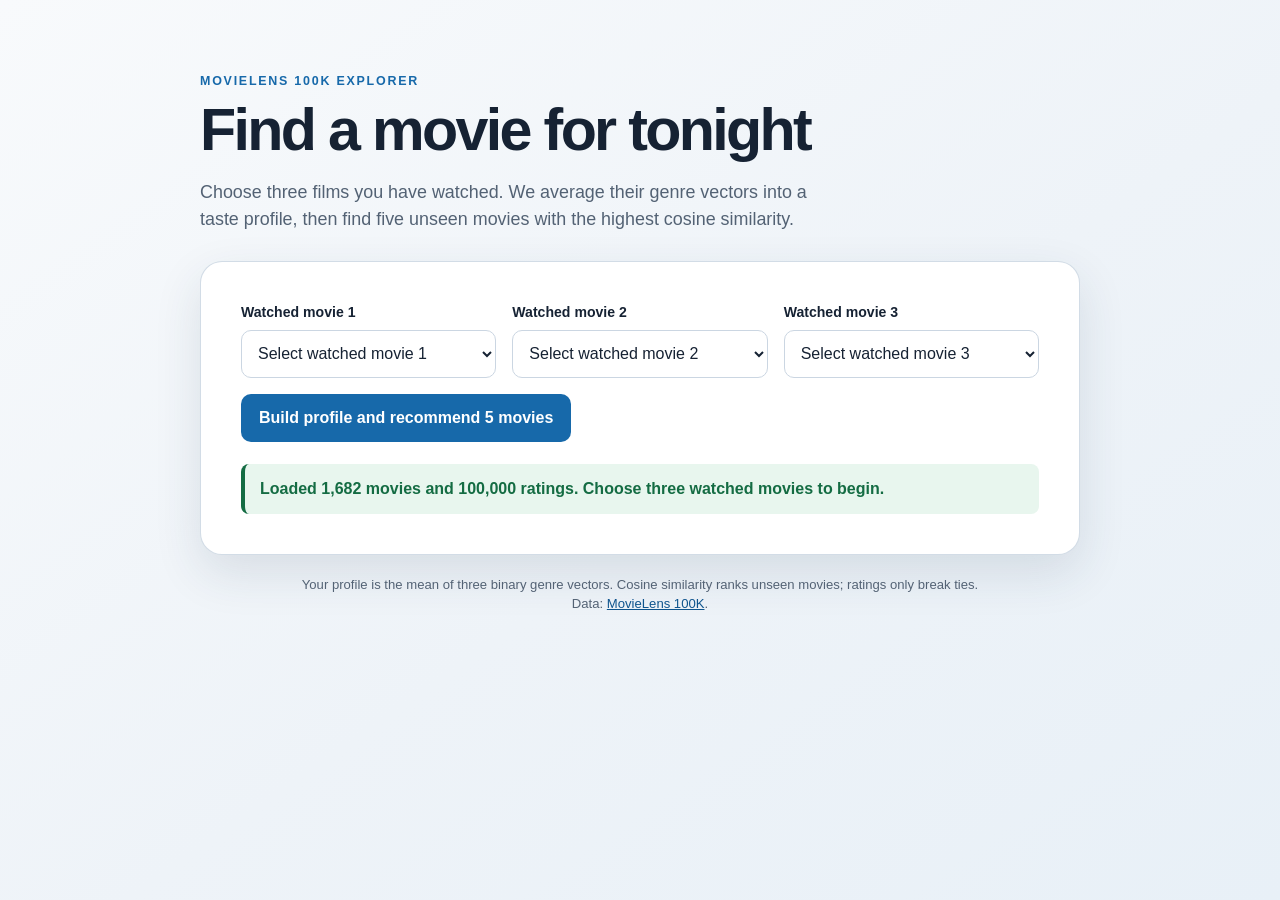
==== content-based-movie-recommender/index.html @ f278a1c8 "HW2 init commit" ====
<!DOCTYPE html>
<html lang="en">
<head>
    <meta charset="UTF-8">
    <meta name="viewport" content="width=device-width, initial-scale=1.0">
    <meta name="description" content="Build a genre profile from three watched movies and discover five MovieLens recommendations.">
    <title>Content-Based Movie Recommender</title>
    <link rel="stylesheet" href="style.css">
    <script src="data.js" defer></script>
    <script src="script.js" defer></script>
</head>
<body>
    <main class="app-shell">
        <header class="intro">
            <p class="eyebrow">MovieLens 100K explorer</p>
            <h1>Find a movie for tonight</h1>
            <p class="intro-copy">
                Choose three films you have watched. We average their genre vectors into a taste
                profile, then find five unseen movies with the highest cosine similarity.
            </p>
        </header>

        <section id="recommender-panel" class="panel" aria-labelledby="recommender-heading" aria-busy="true">
            <h2 id="recommender-heading" class="visually-hidden">Movie recommender controls</h2>

            <form id="recommender-form" class="controls">
                <div class="field">
                    <label for="watched-movie-1">Watched movie 1</label>
                    <select id="watched-movie-1" name="watched-movie-1" data-profile-movie required disabled>
                        <option value="">Loading movies…</option>
                    </select>
                </div>

                <div class="field">
                    <label for="watched-movie-2">Watched movie 2</label>
                    <select id="watched-movie-2" name="watched-movie-2" data-profile-movie required disabled>
                        <option value="">Loading movies…</option>
                    </select>
                </div>

                <div class="field">
                    <label for="watched-movie-3">Watched movie 3</label>
                    <select id="watched-movie-3" name="watched-movie-3" data-profile-movie required disabled>
                        <option value="">Loading movies…</option>
                    </select>
                </div>

                <button id="recommend-button" type="submit" disabled>
                    Build profile and recommend 5 movies
                </button>
            </form>

            <div class="feedback-row">
                <p id="result" class="status status--loading" role="status" aria-live="polite">
                    Loading movie data…
                </p>
                <button id="retry-button" class="retry-button" type="button" hidden>Try again</button>
            </div>

            <section id="profile-summary" class="profile-summary" aria-labelledby="profile-heading" hidden>
                <h2 id="profile-heading">Your averaged genre profile</h2>
                <p>Each weight is the share of your three watched movies containing that genre.</p>
                <ul id="profile-genres" class="profile-genres"></ul>
            </section>

            <section class="results" aria-labelledby="results-heading">
                <h2 id="results-heading" hidden>Recommendations</h2>
                <ol id="recommendation-list" class="recommendation-list"></ol>
            </section>
        </section>

        <footer>
            <p>
                Your profile is the mean of three binary genre vectors. Cosine similarity ranks
                unseen movies; ratings only break ties. Data: <a href="https://grouplens.org/datasets/movielens/100k/">MovieLens 100K</a>.
            </p>
        </footer>
    </main>
</body>
</html>
---- content-based-movie-recommender/style.css ----
:root {
    color-scheme: light;
    --page: #eef3f8;
    --surface: #ffffff;
    --surface-muted: #f5f8fb;
    --text: #162233;
    --text-muted: #536274;
    --border: #cbd6e2;
    --accent: #1769aa;
    --accent-hover: #0e548d;
    --accent-soft: #e4f1fb;
    --success: #146c43;
    --success-soft: #e8f6ee;
    --warning: #76530b;
    --warning-soft: #fff5d7;
    --error: #a61b1b;
    --error-soft: #fdecec;
    --shadow: 0 18px 48px rgba(30, 55, 82, 0.12);
    --radius-lg: 22px;
    --radius-md: 12px;
}

* {
    box-sizing: border-box;
}

body {
    min-width: 320px;
    min-height: 100vh;
    margin: 0;
    padding: clamp(24px, 6vw, 72px) 20px;
    background: linear-gradient(145deg, #f8fafc 0%, var(--page) 55%, #e8f0f7 100%);
    color: var(--text);
    font-family: Inter, ui-sans-serif, -apple-system, BlinkMacSystemFont, "Segoe UI", sans-serif;
    line-height: 1.5;
}

button,
select {
    font: inherit;
}

.app-shell {
    width: min(880px, 100%);
    margin: 0 auto;
}

.intro {
    max-width: 690px;
    margin-bottom: 28px;
}

.eyebrow {
    margin: 0 0 8px;
    color: var(--accent);
    font-size: 0.78rem;
    font-weight: 800;
    letter-spacing: 0.14em;
    text-transform: uppercase;
}

h1 {
    margin: 0;
    font-size: clamp(2rem, 6vw, 3.7rem);
    line-height: 1.05;
    letter-spacing: -0.045em;
}

.intro-copy {
    max-width: 650px;
    margin: 18px 0 0;
    color: var(--text-muted);
    font-size: clamp(1rem, 2vw, 1.12rem);
}

.panel {
    padding: clamp(20px, 5vw, 40px);
    background: var(--surface);
    border: 1px solid rgba(203, 214, 226, 0.85);
    border-radius: var(--radius-lg);
    box-shadow: var(--shadow);
}

.controls {
    display: grid;
    grid-template-columns: repeat(3, minmax(0, 1fr));
    gap: 16px;
    align-items: end;
}

.field {
    display: grid;
    gap: 7px;
}

label {
    font-size: 0.88rem;
    font-weight: 750;
}

select {
    width: 100%;
    min-height: 48px;
    padding: 10px 38px 10px 12px;
    color: var(--text);
    background-color: var(--surface);
    border: 1px solid var(--border);
    border-radius: 10px;
    cursor: pointer;
}

select:hover:not(:disabled) {
    border-color: #8ba4bb;
}

button {
    min-height: 48px;
    padding: 11px 18px;
    border: 0;
    border-radius: 10px;
    font-weight: 750;
    cursor: pointer;
}

#recommend-button {
    grid-column: 1 / -1;
    justify-self: start;
    color: #ffffff;
    background: var(--accent);
}

#recommend-button:hover:not(:disabled) {
    background: var(--accent-hover);
}

button:disabled,
select:disabled {
    cursor: not-allowed;
    opacity: 0.58;
}

button:focus-visible,
select:focus-visible,
a:focus-visible {
    outline: 3px solid #f2a900;
    outline-offset: 3px;
}

.feedback-row {
    display: flex;
    gap: 14px;
    align-items: center;
    margin-top: 22px;
}

.status {
    flex: 1;
    margin: 0;
    padding: 13px 15px;
    border-left: 4px solid var(--accent);
    border-radius: 8px;
    background: var(--accent-soft);
    color: #174d77;
    font-weight: 650;
}

.status--loading {
    font-style: italic;
}

.status--success {
    border-left-color: var(--success);
    background: var(--success-soft);
    color: var(--success);
}

.status--warning {
    border-left-color: var(--warning);
    background: var(--warning-soft);
    color: var(--warning);
}

.status--error {
    border-left-color: var(--error);
    background: var(--error-soft);
    color: var(--error);
}

.retry-button {
    color: var(--accent);
    background: var(--accent-soft);
}

.retry-button:hover {
    background: #d3e8f8;
}

.profile-summary {
    margin-top: 28px;
    padding: 18px;
    background: #f8f6ff;
    border: 1px solid #ddd7f2;
    border-radius: var(--radius-md);
}

.profile-summary h2,
.results h2 {
    margin: 0 0 8px;
    font-size: 1.15rem;
}

.profile-summary p {
    margin: 0;
    color: var(--text-muted);
    font-size: 0.9rem;
}

.profile-genres {
    display: flex;
    flex-wrap: wrap;
    gap: 8px;
    margin: 14px 0 0;
    padding: 0;
    list-style: none;
}

.profile-genre {
    padding: 6px 10px;
    color: #493581;
    background: #ebe6fb;
    border-radius: 999px;
    font-size: 0.82rem;
    font-weight: 750;
}

.results h2 {
    margin: 32px 0 14px;
}

.recommendation-list {
    display: grid;
    gap: 12px;
    margin: 0;
    padding: 0;
    list-style: none;
}

.recommendation-card {
    display: grid;
    grid-template-columns: auto minmax(0, 1fr) auto;
    gap: 14px;
    align-items: center;
    padding: 17px;
    background: var(--surface-muted);
    border: 1px solid #dce5ed;
    border-radius: var(--radius-md);
}

.rank {
    display: grid;
    width: 34px;
    height: 34px;
    place-items: center;
    color: var(--accent);
    background: var(--accent-soft);
    border-radius: 50%;
    font-weight: 800;
}

.movie-title {
    margin: 0 0 4px;
    font-size: 1rem;
}

.movie-reason,
.movie-rating {
    margin: 0;
    color: var(--text-muted);
    font-size: 0.88rem;
}

.score {
    min-width: 72px;
    color: var(--accent);
    font-size: 0.92rem;
    font-weight: 800;
    text-align: right;
}

footer {
    max-width: 700px;
    margin: 20px auto 0;
    color: var(--text-muted);
    font-size: 0.82rem;
    text-align: center;
}

footer p {
    margin: 0;
}

a {
    color: var(--accent-hover);
}

[hidden] {
    display: none !important;
}

.visually-hidden {
    position: absolute;
    width: 1px;
    height: 1px;
    padding: 0;
    margin: -1px;
    overflow: hidden;
    clip: rect(0, 0, 0, 0);
    white-space: nowrap;
    border: 0;
}

@media (max-width: 720px) {
    .controls {
        grid-template-columns: 1fr;
    }

    #recommend-button {
        grid-column: 1;
        width: 100%;
    }
}

@media (max-width: 520px) {
    body {
        padding-inline: 12px;
    }

    .feedback-row {
        align-items: stretch;
        flex-direction: column;
    }

    .recommendation-card {
        grid-template-columns: auto minmax(0, 1fr);
    }

    .score {
        grid-column: 2;
        text-align: left;
    }
}

@media (prefers-reduced-motion: reduce) {
    *,
    *::before,
    *::after {
        scroll-behavior: auto !important;
        transition-duration: 0.01ms !important;
    }
}
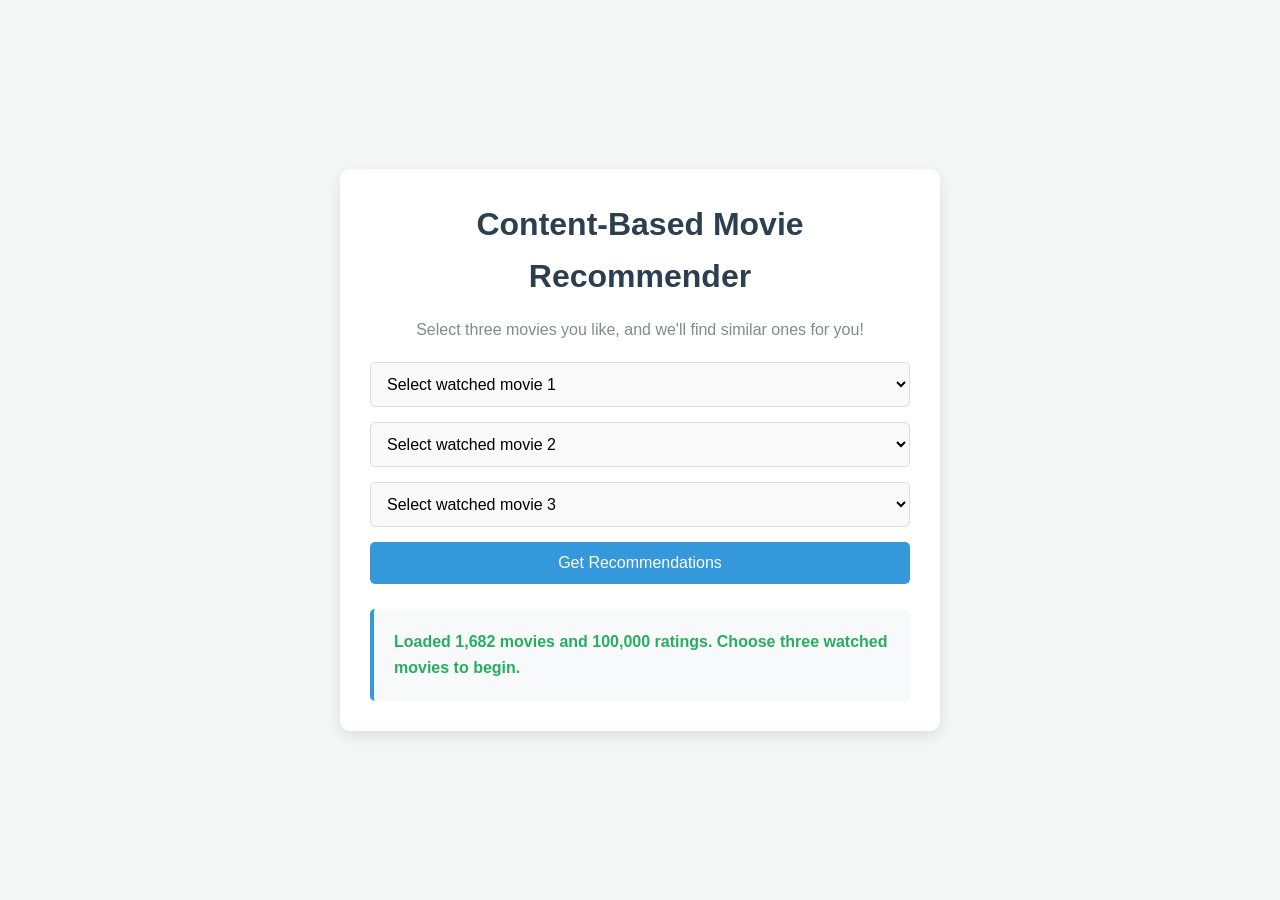
==== commit 6ee17250: "HW2 fix" ====
--- a/content-based-movie-recommender/index.html
+++ b/content-based-movie-recommender/index.html
@@ -3,78 +3,33 @@
 <head>
     <meta charset="UTF-8">
     <meta name="viewport" content="width=device-width, initial-scale=1.0">
-    <meta name="description" content="Build a genre profile from three watched movies and discover five MovieLens recommendations.">
     <title>Content-Based Movie Recommender</title>
     <link rel="stylesheet" href="style.css">
-    <script src="data.js" defer></script>
-    <script src="script.js" defer></script>
 </head>
 <body>
-    <main class="app-shell">
-        <header class="intro">
-            <p class="eyebrow">MovieLens 100K explorer</p>
-            <h1>Find a movie for tonight</h1>
-            <p class="intro-copy">
-                Choose three films you have watched. We average their genre vectors into a taste
-                profile, then find five unseen movies with the highest cosine similarity.
-            </p>
-        </header>
+    <div class="container" aria-busy="true">
+        <h1>Content-Based Movie Recommender</h1>
+        <p>Select three movies you like, and we'll find similar ones for you!</p>
 
-        <section id="recommender-panel" class="panel" aria-labelledby="recommender-heading" aria-busy="true">
-            <h2 id="recommender-heading" class="visually-hidden">Movie recommender controls</h2>
+        <div class="controls">
+            <select id="watched-movie-1" class="movie-select" data-profile-movie aria-label="Watched movie 1" disabled>
+                <option value="" disabled selected>Select watched movie 1</option>
+            </select>
+            <select id="watched-movie-2" class="movie-select" data-profile-movie aria-label="Watched movie 2" disabled>
+                <option value="" disabled selected>Select watched movie 2</option>
+            </select>
+            <select id="watched-movie-3" class="movie-select" data-profile-movie aria-label="Watched movie 3" disabled>
+                <option value="" disabled selected>Select watched movie 3</option>
+            </select>
+            <button id="recommend-btn" type="button" disabled>Get Recommendations</button>
+        </div>
 
-            <form id="recommender-form" class="controls">
-                <div class="field">
-                    <label for="watched-movie-1">Watched movie 1</label>
-                    <select id="watched-movie-1" name="watched-movie-1" data-profile-movie required disabled>
-                        <option value="">Loading movies…</option>
-                    </select>
-                </div>
+        <div id="result-box">
+            <p id="result" class="loading" role="status" aria-live="polite">Please wait, loading data...</p>
+        </div>
+    </div>
 
-                <div class="field">
-                    <label for="watched-movie-2">Watched movie 2</label>
-                    <select id="watched-movie-2" name="watched-movie-2" data-profile-movie required disabled>
-                        <option value="">Loading movies…</option>
-                    </select>
-                </div>
-
-                <div class="field">
-                    <label for="watched-movie-3">Watched movie 3</label>
-                    <select id="watched-movie-3" name="watched-movie-3" data-profile-movie required disabled>
-                        <option value="">Loading movies…</option>
-                    </select>
-                </div>
-
-                <button id="recommend-button" type="submit" disabled>
-                    Build profile and recommend 5 movies
-                </button>
-            </form>
-
-            <div class="feedback-row">
-                <p id="result" class="status status--loading" role="status" aria-live="polite">
-                    Loading movie data…
-                </p>
-                <button id="retry-button" class="retry-button" type="button" hidden>Try again</button>
-            </div>
-
-            <section id="profile-summary" class="profile-summary" aria-labelledby="profile-heading" hidden>
-                <h2 id="profile-heading">Your averaged genre profile</h2>
-                <p>Each weight is the share of your three watched movies containing that genre.</p>
-                <ul id="profile-genres" class="profile-genres"></ul>
-            </section>
-
-            <section class="results" aria-labelledby="results-heading">
-                <h2 id="results-heading" hidden>Recommendations</h2>
-                <ol id="recommendation-list" class="recommendation-list"></ol>
-            </section>
-        </section>
-
-        <footer>
-            <p>
-                Your profile is the mean of three binary genre vectors. Cosine similarity ranks
-                unseen movies; ratings only break ties. Data: <a href="https://grouplens.org/datasets/movielens/100k/">MovieLens 100K</a>.
-            </p>
-        </footer>
-    </main>
+    <script src="data.js"></script>
+    <script src="script.js"></script>
 </body>
 </html>
--- a/content-based-movie-recommender/style.css
+++ b/content-based-movie-recommender/style.css
@@ -1,360 +1,124 @@
-:root {
-    color-scheme: light;
-    --page: #eef3f8;
-    --surface: #ffffff;
-    --surface-muted: #f5f8fb;
-    --text: #162233;
-    --text-muted: #536274;
-    --border: #cbd6e2;
-    --accent: #1769aa;
-    --accent-hover: #0e548d;
-    --accent-soft: #e4f1fb;
-    --success: #146c43;
-    --success-soft: #e8f6ee;
-    --warning: #76530b;
-    --warning-soft: #fff5d7;
-    --error: #a61b1b;
-    --error-soft: #fdecec;
-    --shadow: 0 18px 48px rgba(30, 55, 82, 0.12);
-    --radius-lg: 22px;
-    --radius-md: 12px;
-}
-
 * {
+    margin: 0;
+    padding: 0;
     box-sizing: border-box;
 }
 
 body {
-    min-width: 320px;
+    font-family: 'Helvetica', 'Arial', sans-serif;
+    background-color: #f4f7f6;
+    color: #333;
+    line-height: 1.6;
+    padding: 20px;
+    display: flex;
+    justify-content: center;
+    align-items: center;
     min-height: 100vh;
-    margin: 0;
-    padding: clamp(24px, 6vw, 72px) 20px;
-    background: linear-gradient(145deg, #f8fafc 0%, var(--page) 55%, #e8f0f7 100%);
-    color: var(--text);
-    font-family: Inter, ui-sans-serif, -apple-system, BlinkMacSystemFont, "Segoe UI", sans-serif;
-    line-height: 1.5;
 }
 
-button,
-select {
-    font: inherit;
-}
-
-.app-shell {
-    width: min(880px, 100%);
-    margin: 0 auto;
-}
-
-.intro {
-    max-width: 690px;
-    margin-bottom: 28px;
-}
-
-.eyebrow {
-    margin: 0 0 8px;
-    color: var(--accent);
-    font-size: 0.78rem;
-    font-weight: 800;
-    letter-spacing: 0.14em;
-    text-transform: uppercase;
+.container {
+    background-color: white;
+    border-radius: 10px;
+    box-shadow: 0 5px 15px rgba(0, 0, 0, 0.1);
+    padding: 30px;
+    width: 90%;
+    max-width: 600px;
 }
 
 h1 {
-    margin: 0;
-    font-size: clamp(2rem, 6vw, 3.7rem);
-    line-height: 1.05;
-    letter-spacing: -0.045em;
+    text-align: center;
+    margin-bottom: 15px;
+    color: #2c3e50;
 }
 
-.intro-copy {
-    max-width: 650px;
-    margin: 18px 0 0;
-    color: var(--text-muted);
-    font-size: clamp(1rem, 2vw, 1.12rem);
-}
-
-.panel {
-    padding: clamp(20px, 5vw, 40px);
-    background: var(--surface);
-    border: 1px solid rgba(203, 214, 226, 0.85);
-    border-radius: var(--radius-lg);
-    box-shadow: var(--shadow);
+p {
+    text-align: center;
+    margin-bottom: 20px;
+    color: #7f8c8d;
 }
 
 .controls {
-    display: grid;
-    grid-template-columns: repeat(3, minmax(0, 1fr));
-    gap: 16px;
-    align-items: end;
+    display: flex;
+    flex-direction: column;
+    gap: 15px;
+    margin-bottom: 25px;
 }
 
-.field {
-    display: grid;
-    gap: 7px;
+.movie-select {
+    padding: 12px;
+    border: 1px solid #ddd;
+    border-radius: 5px;
+    font-size: 16px;
+    background-color: #f9f9f9;
+    transition: border-color 0.3s;
 }
 
-label {
-    font-size: 0.88rem;
-    font-weight: 750;
+.movie-select:focus {
+    border-color: #3498db;
+    outline: none;
 }
 
-select {
-    width: 100%;
-    min-height: 48px;
-    padding: 10px 38px 10px 12px;
-    color: var(--text);
-    background-color: var(--surface);
-    border: 1px solid var(--border);
-    border-radius: 10px;
+#recommend-btn {
+    padding: 12px 20px;
+    background-color: #3498db;
+    color: white;
+    border: none;
+    border-radius: 5px;
+    font-size: 16px;
     cursor: pointer;
+    transition: background-color 0.3s;
 }
 
-select:hover:not(:disabled) {
-    border-color: #8ba4bb;
+#recommend-btn:hover:not(:disabled) {
+    background-color: #2980b9;
 }
 
-button {
-    min-height: 48px;
-    padding: 11px 18px;
-    border: 0;
-    border-radius: 10px;
-    font-weight: 750;
-    cursor: pointer;
+#recommend-btn:disabled,
+.movie-select:disabled {
+    cursor: not-allowed;
+    opacity: 0.65;
 }
 
-#recommend-button {
-    grid-column: 1 / -1;
-    justify-self: start;
-    color: #ffffff;
-    background: var(--accent);
+#recommend-btn:focus-visible,
+.movie-select:focus-visible {
+    outline: 3px solid rgba(52, 152, 219, 0.35);
+    outline-offset: 2px;
 }
 
-#recommend-button:hover:not(:disabled) {
-    background: var(--accent-hover);
+#result-box {
+    background-color: #f8f9fa;
+    padding: 20px;
+    border-radius: 5px;
+    border-left: 4px solid #3498db;
 }
 
-button:disabled,
-select:disabled {
-    cursor: not-allowed;
-    opacity: 0.58;
+#result {
+    font-weight: bold;
+    color: #2c3e50;
+    text-align: left;
+    margin: 0;
 }
 
-button:focus-visible,
-select:focus-visible,
-a:focus-visible {
-    outline: 3px solid #f2a900;
-    outline-offset: 3px;
-}
-
-.feedback-row {
-    display: flex;
-    gap: 14px;
-    align-items: center;
-    margin-top: 22px;
-}
-
-.status {
-    flex: 1;
-    margin: 0;
-    padding: 13px 15px;
-    border-left: 4px solid var(--accent);
-    border-radius: 8px;
-    background: var(--accent-soft);
-    color: #174d77;
-    font-weight: 650;
-}
-
-.status--loading {
+#result.loading {
+    color: #7f8c8d;
     font-style: italic;
 }
 
-.status--success {
-    border-left-color: var(--success);
-    background: var(--success-soft);
-    color: var(--success);
+#result.error {
+    color: #e74c3c;
 }
 
-.status--warning {
-    border-left-color: var(--warning);
-    background: var(--warning-soft);
-    color: var(--warning);
+#result.warning {
+    color: #9a6700;
 }
 
-.status--error {
-    border-left-color: var(--error);
-    background: var(--error-soft);
-    color: var(--error);
-}
-
-.retry-button {
-    color: var(--accent);
-    background: var(--accent-soft);
-}
-
-.retry-button:hover {
-    background: #d3e8f8;
-}
-
-.profile-summary {
-    margin-top: 28px;
-    padding: 18px;
-    background: #f8f6ff;
-    border: 1px solid #ddd7f2;
-    border-radius: var(--radius-md);
-}
-
-.profile-summary h2,
-.results h2 {
-    margin: 0 0 8px;
-    font-size: 1.15rem;
-}
-
-.profile-summary p {
-    margin: 0;
-    color: var(--text-muted);
-    font-size: 0.9rem;
-}
-
-.profile-genres {
-    display: flex;
-    flex-wrap: wrap;
-    gap: 8px;
-    margin: 14px 0 0;
-    padding: 0;
-    list-style: none;
-}
-
-.profile-genre {
-    padding: 6px 10px;
-    color: #493581;
-    background: #ebe6fb;
-    border-radius: 999px;
-    font-size: 0.82rem;
-    font-weight: 750;
-}
-
-.results h2 {
-    margin: 32px 0 14px;
-}
-
-.recommendation-list {
-    display: grid;
-    gap: 12px;
-    margin: 0;
-    padding: 0;
-    list-style: none;
-}
-
-.recommendation-card {
-    display: grid;
-    grid-template-columns: auto minmax(0, 1fr) auto;
-    gap: 14px;
-    align-items: center;
-    padding: 17px;
-    background: var(--surface-muted);
-    border: 1px solid #dce5ed;
-    border-radius: var(--radius-md);
-}
-
-.rank {
-    display: grid;
-    width: 34px;
-    height: 34px;
-    place-items: center;
-    color: var(--accent);
-    background: var(--accent-soft);
-    border-radius: 50%;
-    font-weight: 800;
-}
-
-.movie-title {
-    margin: 0 0 4px;
-    font-size: 1rem;
-}
-
-.movie-reason,
-.movie-rating {
-    margin: 0;
-    color: var(--text-muted);
-    font-size: 0.88rem;
-}
-
-.score {
-    min-width: 72px;
-    color: var(--accent);
-    font-size: 0.92rem;
-    font-weight: 800;
-    text-align: right;
-}
-
-footer {
-    max-width: 700px;
-    margin: 20px auto 0;
-    color: var(--text-muted);
-    font-size: 0.82rem;
-    text-align: center;
-}
-
-footer p {
-    margin: 0;
-}
-
-a {
-    color: var(--accent-hover);
-}
-
-[hidden] {
-    display: none !important;
-}
-
-.visually-hidden {
-    position: absolute;
-    width: 1px;
-    height: 1px;
-    padding: 0;
-    margin: -1px;
-    overflow: hidden;
-    clip: rect(0, 0, 0, 0);
-    white-space: nowrap;
-    border: 0;
-}
-
-@media (max-width: 720px) {
-    .controls {
-        grid-template-columns: 1fr;
-    }
-
-    #recommend-button {
-        grid-column: 1;
-        width: 100%;
-    }
-}
-
-@media (max-width: 520px) {
-    body {
-        padding-inline: 12px;
-    }
-
-    .feedback-row {
-        align-items: stretch;
-        flex-direction: column;
-    }
-
-    .recommendation-card {
-        grid-template-columns: auto minmax(0, 1fr);
-    }
-
-    .score {
-        grid-column: 2;
-        text-align: left;
-    }
+#result.success {
+    color: #27ae60;
 }
 
 @media (prefers-reduced-motion: reduce) {
-    *,
-    *::before,
-    *::after {
-        scroll-behavior: auto !important;
-        transition-duration: 0.01ms !important;
+    .movie-select,
+    #recommend-btn {
+        transition: none;
     }
 }
